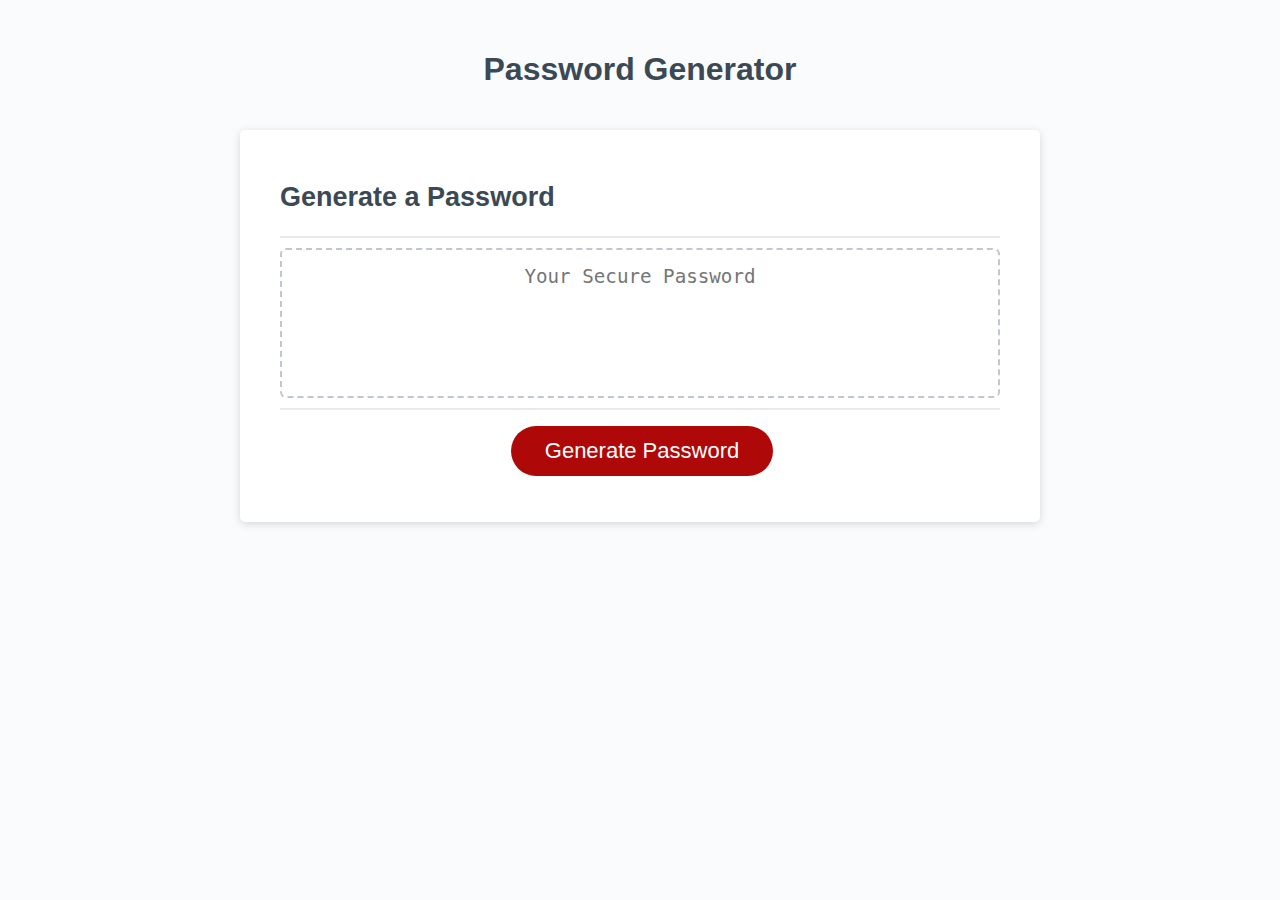
==== Develop/index.html @ f424d6d3 "added starter files and assets" ====
<!DOCTYPE html>
<html lang="en">
  <head>
    <meta charset="UTF-8" />
    <meta name="viewport" content="width=device-width, initial-scale=1.0" />
    <meta http-equiv="X-UA-Compatible" content="ie=edge" />
    <title>Password Generator</title>
    <link rel="stylesheet" href="style.css" />
  </head>
  <body>
    <div class="wrapper">
      <header>
        <h1>Password Generator</h1>
      </header>
      <div class="card">
        <div class="card-header">
          <h2>Generate a Password</h2>
        </div>
        <div class="card-body">
          <textarea
            readonly
            id="password"
            placeholder="Your Secure Password"
            aria-label="Generated Password"
          ></textarea>
        </div>
        <div class="card-footer">
          <button id="generate" class="btn">Generate Password</button>
        </div>
      </div>
    </div>
    <script src="script.js"></script>
  </body>
</html>
---- Develop/style.css ----
*,
*::before,
*::after {
  box-sizing: border-box;
}

html,
body,
.wrapper {
  height: 100%;
  margin: 0;
  padding: 0;
}

body {
  font-family: sans-serif;
  background-color: #f9fbfd;
}

.wrapper {
  padding-top: 30px;
  padding-left: 20px;
  padding-right: 20px;
}

header {
  text-align: center;
  padding: 20px;
  padding-top: 0px;
  color: hsl(206, 17%, 28%);
}

.card {
  background-color: hsl(0, 0%, 100%);
  border-radius: 5px;
  border-width: 1px;
  box-shadow: rgba(0, 0, 0, 0.15) 0px 2px 8px 0px;
  color: hsl(206, 17%, 28%);
  font-size: 18px;
  margin: 0 auto;
  max-width: 800px;
  padding: 30px 40px;
}

.card-header::after {
  content: " ";
  display: block;
  width: 100%;
  background: #e7e9eb;
  height: 2px;
}

.card-body {
  min-height: 100px;
}

.card-footer {
  text-align: center;
}

.card-footer::before {
  content: " ";
  display: block;
  width: 100%;
  background: #e7e9eb;
  height: 2px;
}

.card-footer::after {
  content: " ";
  display: block;
  clear: both;
}

.btn {
  border: none;
  background-color: hsl(360, 91%, 36%);
  border-radius: 25px;
  box-shadow: rgba(0, 0, 0, 0.1) 0px 1px 6px 0px rgba(0, 0, 0, 0.2) 0px 1px 1px
    0px;
  color: hsl(0, 0%, 100%);
  display: inline-block;
  font-size: 22px;
  line-height: 22px;
  margin: 16px 16px 16px 20px;
  padding: 14px 34px;
  text-align: center;
  cursor: pointer;
}

button[disabled] {
  cursor: default;
  background: #c0c7cf;
}

.float-right {
  float: right;
}

#password {
  -webkit-appearance: none;
  -moz-appearance: none;
  appearance: none;
  border: none;
  display: block;
  width: 100%;
  padding-top: 15px;
  padding-left: 15px;
  padding-right: 15px;
  padding-bottom: 85px;
  font-size: 1.2rem;
  text-align: center;
  margin-top: 10px;
  margin-bottom: 10px;
  border: 2px dashed #c0c7cf;
  border-radius: 6px;
  resize: none;
  overflow: hidden;
}

@media (max-width: 690px) {
  .btn {
    font-size: 1rem;
    margin: 16px 0px 0px 0px;
    padding: 10px 15px;
  }

  #password {
    font-size: 1rem;
  }
}

@media (max-width: 500px) {
  .btn {
    font-size: 0.8rem;
  }
}
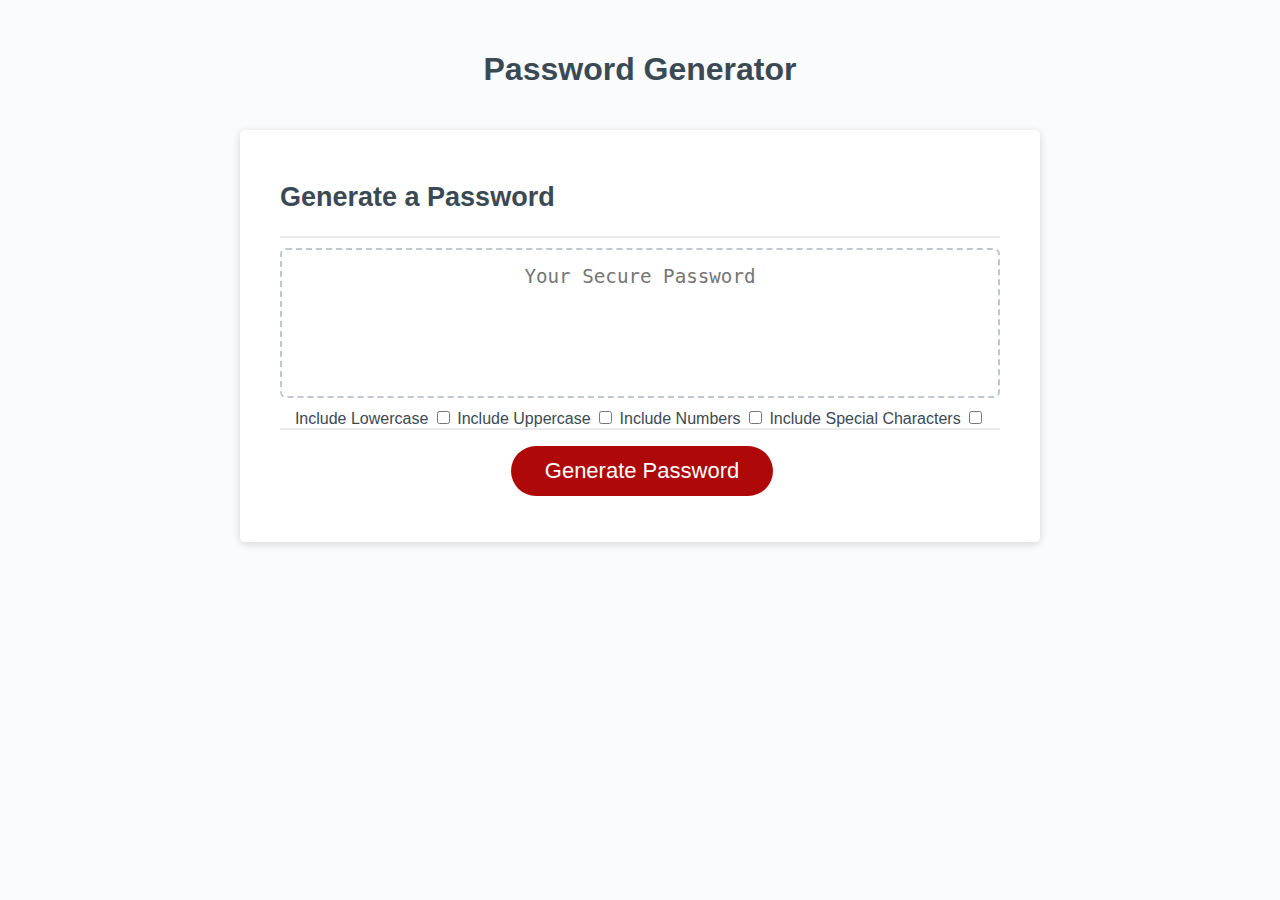
==== commit f7e8fa39: "added checkboxes to the html with some basic styling and added an event listener to the js." ====
--- a/Develop/index.html
+++ b/Develop/index.html
@@ -1,34 +1,45 @@
 <!DOCTYPE html>
 <html lang="en">
-  <head>
-    <meta charset="UTF-8" />
-    <meta name="viewport" content="width=device-width, initial-scale=1.0" />
-    <meta http-equiv="X-UA-Compatible" content="ie=edge" />
-    <title>Password Generator</title>
-    <link rel="stylesheet" href="style.css" />
-  </head>
-  <body>
-    <div class="wrapper">
-      <header>
-        <h1>Password Generator</h1>
-      </header>
-      <div class="card">
-        <div class="card-header">
-          <h2>Generate a Password</h2>
-        </div>
-        <div class="card-body">
-          <textarea
-            readonly
-            id="password"
-            placeholder="Your Secure Password"
-            aria-label="Generated Password"
-          ></textarea>
-        </div>
-        <div class="card-footer">
-          <button id="generate" class="btn">Generate Password</button>
-        </div>
+
+<head>
+  <meta charset="UTF-8" />
+  <meta name="viewport" content="width=device-width, initial-scale=1.0" />
+  <meta http-equiv="X-UA-Compatible" content="ie=edge" />
+  <title>Password Generator</title>
+  <link rel="stylesheet" href="style.css" />
+</head>
+
+<body>
+  <div class="wrapper">
+    <header>
+      <h1>Password Generator</h1>
+    </header>
+    <div class="card">
+      <div class="card-header">
+        <h2>Generate a Password</h2>
+      </div>
+      <div class="card-body">
+        <textarea readonly id="password" placeholder="Your Secure Password" aria-label="Generated Password"></textarea>
+      </div>
+      <div class="checkboxes">
+        <label for="lowercase">Include Lowercase</label>
+        <input type="checkbox" id="lowercase">
+
+        <label for="uppercase">Include Uppercase</label>
+        <input type="checkbox" id="uppercase">
+
+        <label for="numbers">Include Numbers</label>
+        <input type="checkbox" id="numbers">
+
+        <label for="specialCharacters">Include Special Characters</label>
+        <input type="checkbox" id="specialCharacters">
+      </div>
+      <div class="card-footer">
+        <button id="generate" class="btn">Generate Password</button>
       </div>
     </div>
-    <script src="script.js"></script>
-  </body>
-</html>
+  </div>
+  <script src="script.js"></script>
+</body>
+
+</html>--- a/Develop/style.css
+++ b/Develop/style.css
@@ -118,6 +118,13 @@
   overflow: hidden;
 }
 
+.checkboxes {
+  display: block;
+  font-size: 1rem;
+  text-align: center;
+  
+}
+
 @media (max-width: 690px) {
   .btn {
     font-size: 1rem;
